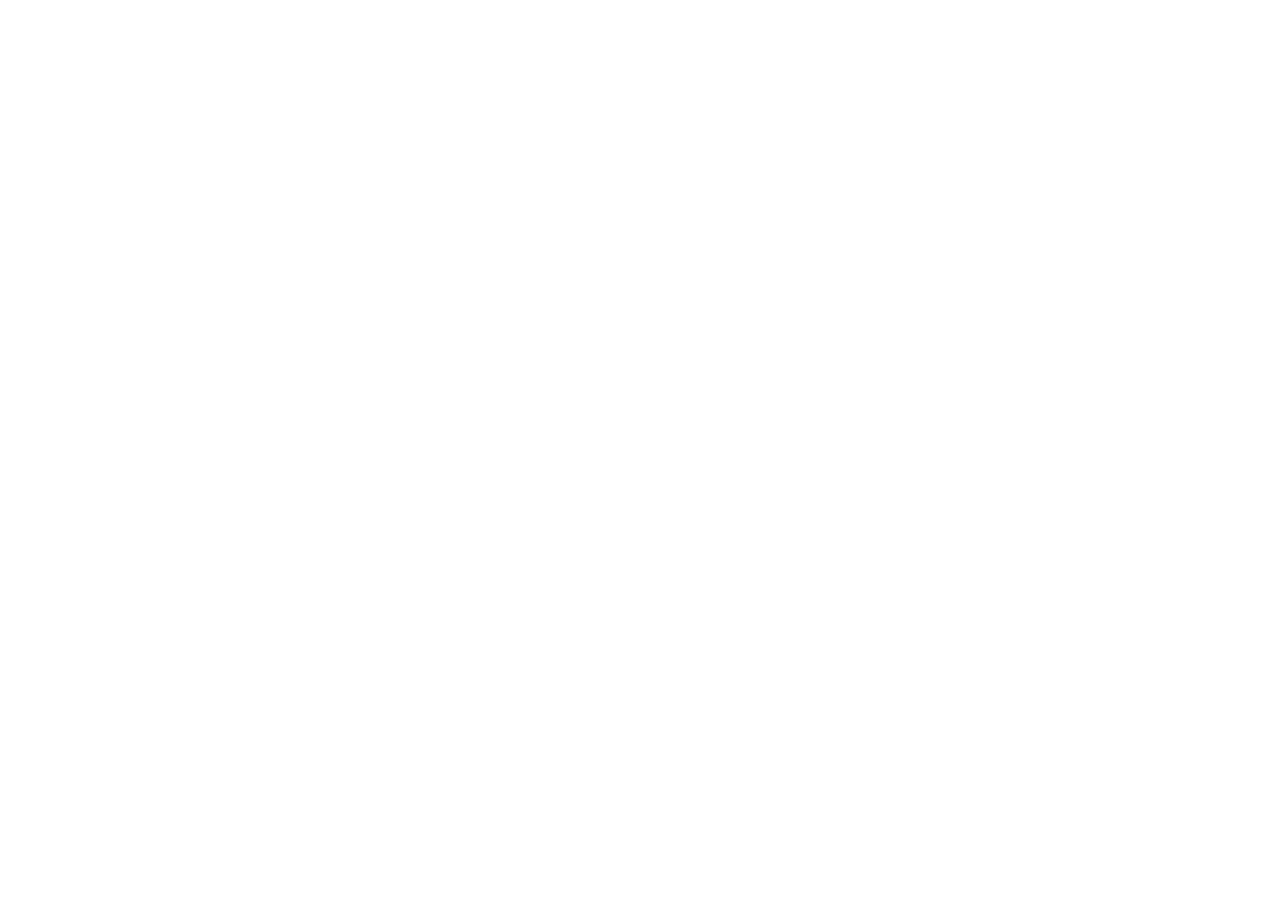
==== LABS/HTML/ironskydive2/lab-css-ironskydive-2-es-master/lab-css-ironskydive-2-es-master/index.html @ 5c76976e "updated new folder organization" ====
<!DOCTYPE html>
<html lang="en">
<head>
    <meta charset="UTF-8">
    <meta http-equiv="X-UA-Compatible" content="IE=edge">
    <meta name="viewport" content="width=device-width, initial-scale=1.0">
    <title>Ironskydive</title>
</head>
<body>
    
    <!-- PASTE HERE HTML YOU CREATED IN THE FIRST LAB -->
    
</body>
</html>
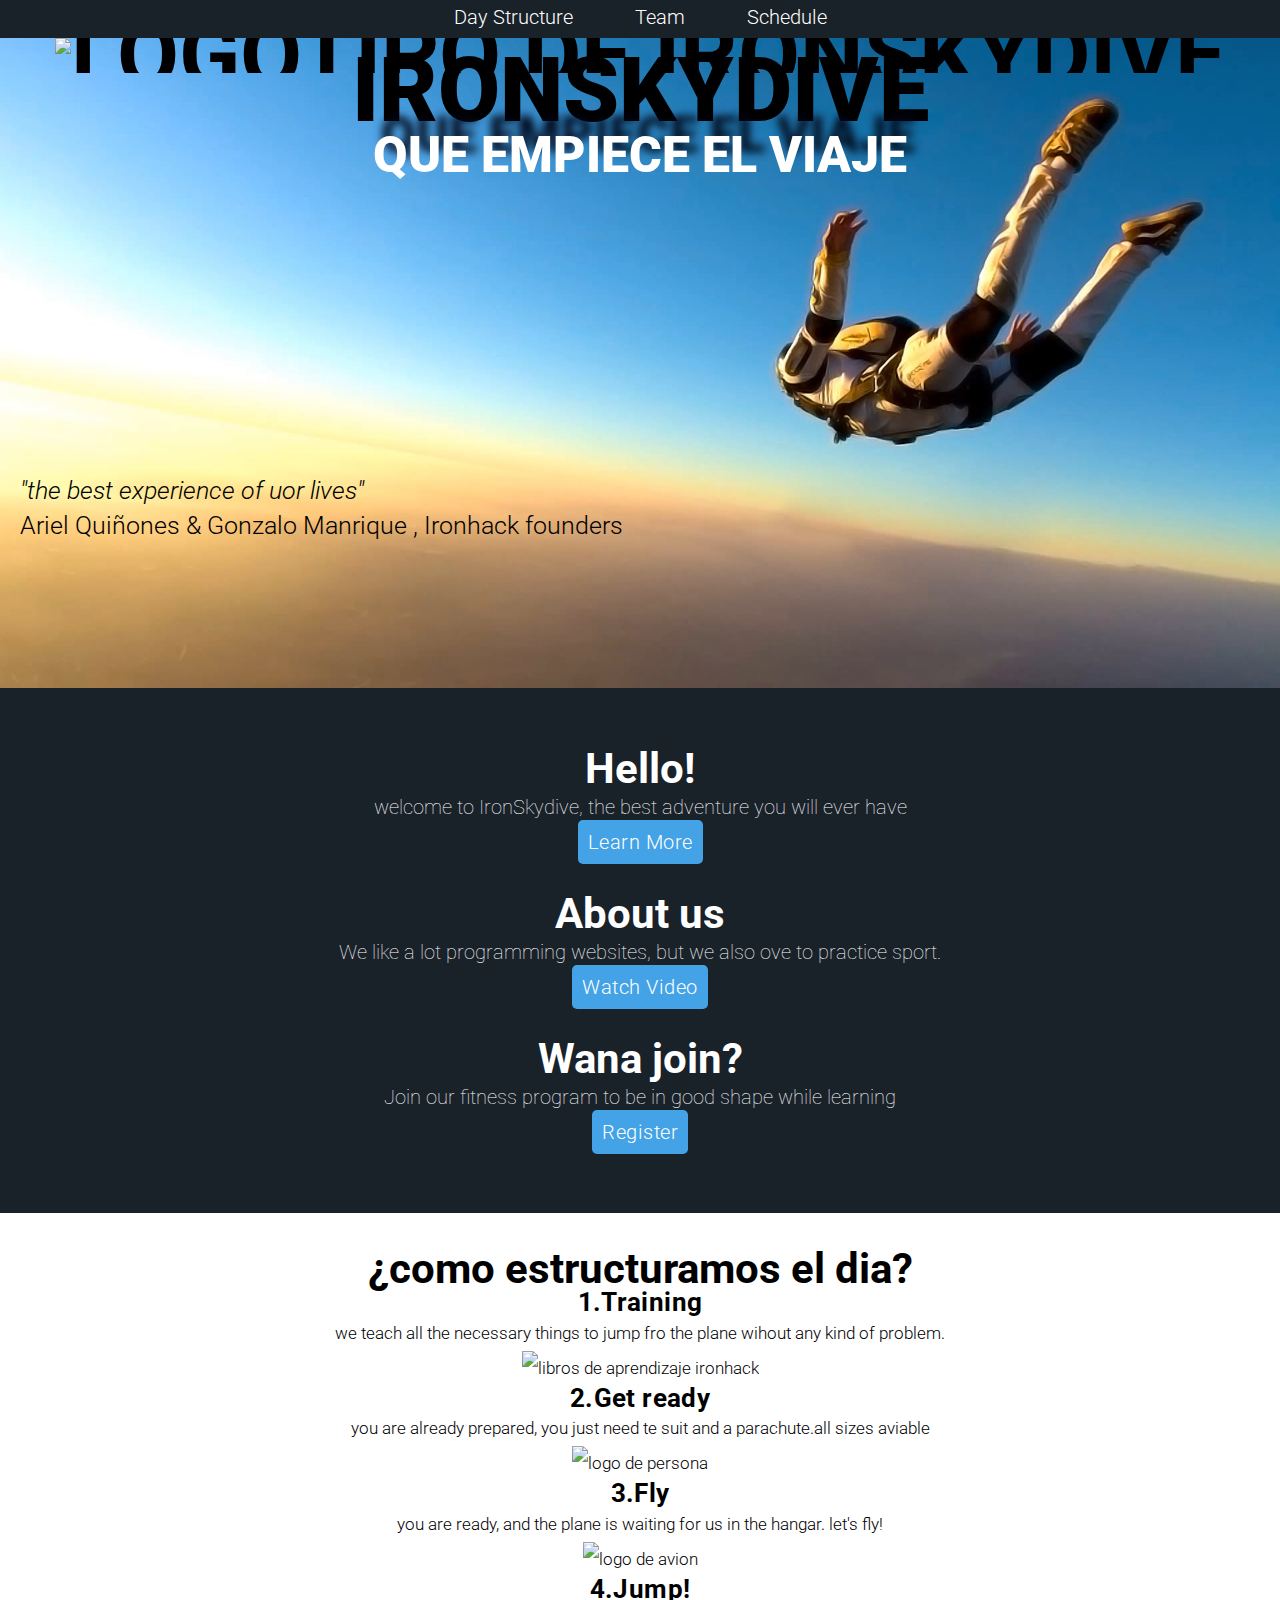
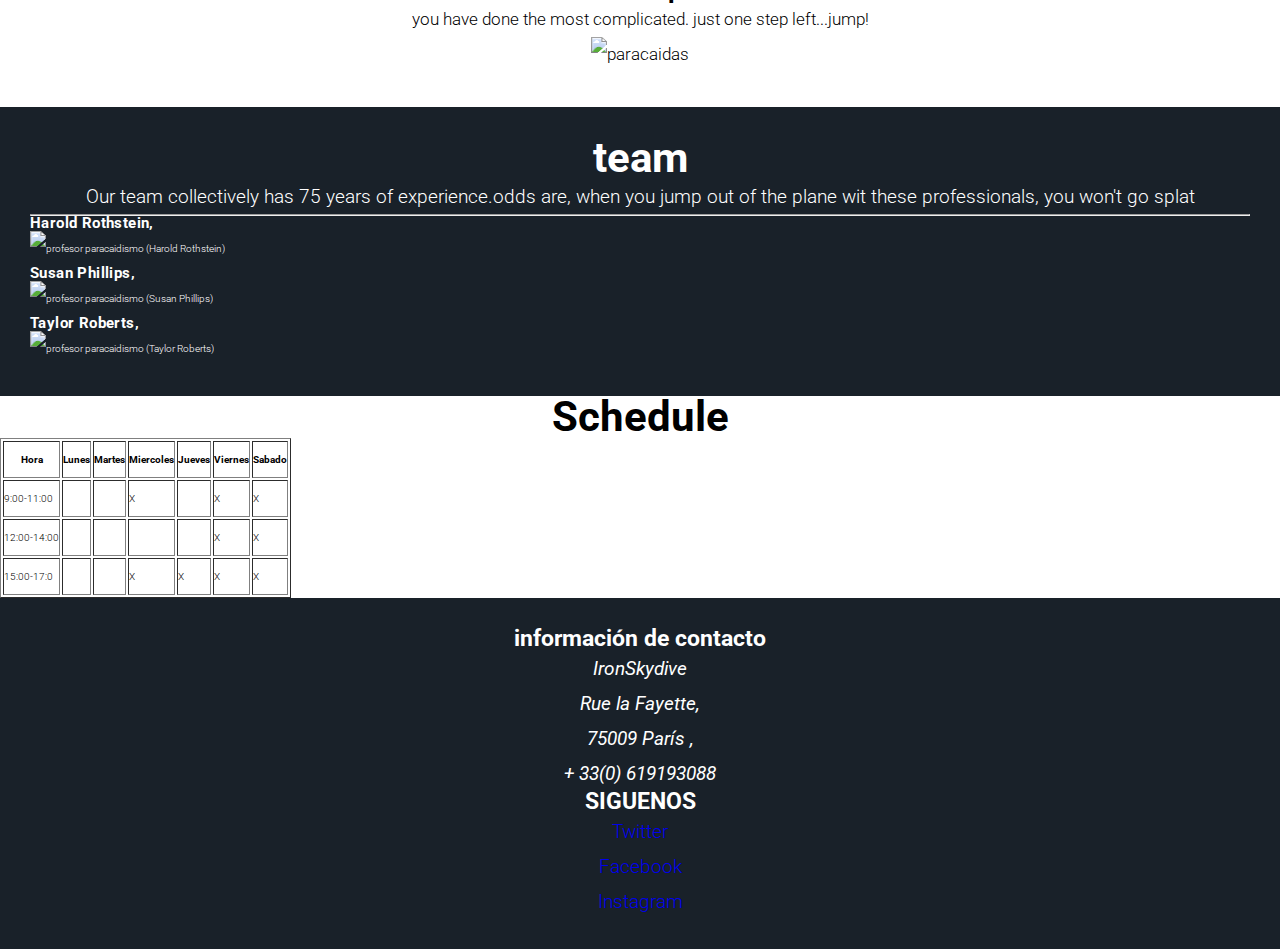
==== commit aabd6005: "LAB1/LAB2 ALMOST DONE" ====
--- a/LABS/HTML/ironskydive2/lab-css-ironskydive-2-es-master/lab-css-ironskydive-2-es-master/index.html
+++ b/LABS/HTML/ironskydive2/lab-css-ironskydive-2-es-master/lab-css-ironskydive-2-es-master/index.html
@@ -1,14 +1,201 @@
 <!DOCTYPE html>
-<html lang="en">
+<html lang="es">
+
 <head>
-    <meta charset="UTF-8">
-    <meta http-equiv="X-UA-Compatible" content="IE=edge">
-    <meta name="viewport" content="width=device-width, initial-scale=1.0">
-    <title>Ironskydive</title>
+    <title>LAB-Ironskydive</title>
+    <link rel="stylesheet" href="css/style.css" tpye="text/css">
 </head>
+
 <body>
+
+    <nav class="nav-bar">
+        <ul id="nav-text">
+            <li><a href="#structure">Day Structure</a></li>
+            <li><a href="#team">Team</a></li>
+            <li><a href="#shedule">Schedule</a></li>
+        </ul>
+    </nav>
+
+    <header class="header">
+
+
+        <h1>
+            <img src="https://s3-eu-west-1.amazonaws.com/ih-materials/uploads/ironhack-skydive-logo.png"
+                alt="Logotipo de IronSkydive">
+            <b>IronSkydive</b>
+
+        </h1>
+
+        <h2 class="sob"><b>Que empiece el viaje</b></h2>
+
+        <aside class="quote">
+            <p><em>"the best experience of uor lives"</em><br> Ariel Quiñones & Gonzalo Manrique , Ironhack founders</p>
+        </aside>
+    </header>
+
+
+
+    <section id="informacion-general" class="dark-background">
+        <div class="informacion-general">
+            <article  class="info-general-text">
+                <h3>Hello!</h3>
+                <p class="text">
+                    welcome to IronSkydive, the best adventure you will ever have
+                </p>
+                <a href="#" class="link-btn">Learn More</a>
+            </article>
+            <article class="info-general-text">
+                <h3>About us</h3>
+                <p class="text">
+                    We like a lot programming websites, but we also ove to practice sport.</p>
+                <a href="#" class="link-btn">Watch Video</a>
+            </article>
+            <article class="info-general-text">
+                <h3>Wana join?</h3>
+                <p class="text">
+                    Join our fitness program to be in good shape while learning</p>
+                    
+            <a href="#" class="link-btn">Register</a>
+        </article>
+            
+        </div>
+
+    </section>
+    <br>
+    <section id="structure">
+        <h3>¿como estructuramos el dia?</h3>
+
+        <div>
+            <article class="service-box">
+
+                <h4>1.Training</h4>
+                <p>we teach all the necessary things to jump fro the plane wihout any kind of problem.</p>
+                <img src="https://s3-eu-west-1.amazonaws.com/ih-materials/uploads/ironskydive-training.png"
+                    alt="libros de aprendizaje ironhack">
+            </article>
+            <article class="service-box">
+
+                <h4>2.Get ready</h4>
+                <p>you are already prepared, you just need te suit and a parachute.all sizes aviable </p>
+                <img src="https://s3-eu-west-1.amazonaws.com/ih-materials/uploads/ironskydive-get-ready.png"
+                    alt="logo de persona">
+            </article>
+            <article class="service-box">
+
+                <h4>3.Fly</h4>
+                <p>you are ready, and the plane is waiting for us in the hangar. let's fly!</p>
+                <img src="https://s3-eu-west-1.amazonaws.com/ih-materials/uploads/ironskydive-fly.png"
+                    alt="logo de avion">
+            </article>
+            <article class="service-box">
+
+                <h4>4.Jump!</h4>
+                <p>you have done the most complicated. just one step left...jump!</p>
+                <img src="https://s3-eu-west-1.amazonaws.com/ih-materials/uploads/ironskydive-jump.png"
+                    alt="paracaidas">
+            </article>
+        </div>
+    </section>
+    <br>
+    <section id="team" class="dark-background">
+        <h3>team</h3>
+        <p class="section-text">Our team collectively has 75 years of experience.odds are, when you jump out of the
+            plane wit these
+            professionals, you won't go splat</p>
+        <hr>
+        <article>
+            <h4 class="member-name">Harold Rothstein,</h4>
+            <img src=" https://s3-eu-west-1.amazonaws.com/ih-materials/uploads/upload_c18b1c463b80090894237a262dfdfbad.jpg"
+                alt="profesor paracaidismo (Harold Rothstein)">
+        </article>
+        <article>
+            <h4 class="member-name">Susan Phillips,</h4>
+            <img src="https://s3-eu-west-1.amazonaws.com/ih-materials/uploads/upload_a18d6123a7c8e75f7e70a4e59b941093.jpg"
+                alt="profesor paracaidismo (Susan Phillips)">
+        </article>
+        <article>
+            <h4 class="member-name">Taylor Roberts,</h4>
+            <img src="https://s3-eu-west-1.amazonaws.com/ih-materials/uploads/upload_7104a331530d1b0611da55093b7dc421.jpg"
+                alt="profesor paracaidismo (Taylor Roberts)">
+        </article>
+    </section>
+
+
+    <section id="shedule">
+        <h3>Schedule</h3>
+        <table border="1px">
+            <thead>
+                <th>Hora</th>
+                <th>Lunes</th>
+                <th>Martes</th>
+                <th>Miercoles</th>
+                <th>Jueves</th>
+                <th>Viernes</th>
+                <th>Sabado</th>
+            </thead>
+
+            <tbody>
+                <tr>
+                    <td>9:00-11:00</td>
+                    <td></td>
+                    <td></td>
+                    <td>X</td>
+                    <td></td>
+                    <td>X</td>
+                    <td>X</td>
+                </tr>
+                <tr>
+                    <td>12:00-14:00</td>
+                    <td></td>
+                    <td></td>
+                    <td></td>
+                    <td></td>
+                    <td>X</td>
+                    <td>X</td>
+                </tr>
+
+                <tr>
+                    <td>15:00-17:0</td>
+                    <td></td>
+                    <td></td>
+                    <td>X</td>
+                    <td>X</td>
+                    <td>X</td>
+                    <td>X</td>
+                </tr>
+
+
+            </tbody>
+
+        </table>
+
+        
+    </section>
     
-    <!-- PASTE HERE HTML YOU CREATED IN THE FIRST LAB -->
-    
+    <footer class="dark-background footer">
+        <section>
+            <h5>
+                información
+                de contacto
+            </h5>
+            <address class="address">
+
+                IronSkydive <br>
+                Rue la Fayette, <br>
+                75009 París ,<br>
+                + 33(0) 619193088
+
+            </address>
+
+            <h5>SIGUENOS</h5>
+            <ul class="list-address">
+                <li><a href="#" target="_blank">Twitter</a></li>
+                <li><a href="#" target="_blank">Facebook</a></li>
+                <li><a href="#" target="_blank">Instagram</a></li>
+            </ul>
+        </section>
+    </footer>
+
 </body>
+
 </html>--- a/LABS/HTML/ironskydive2/lab-css-ironskydive-2-es-master/lab-css-ironskydive-2-es-master/css/style.css
+++ b/LABS/HTML/ironskydive2/lab-css-ironskydive-2-es-master/lab-css-ironskydive-2-es-master/css/style.css
@@ -0,0 +1,197 @@
+@import url('https://fonts.googleapis.com/css?family=Roboto+Condensed:700|Roboto:100,300,700');
+
+
+
+* {
+    margin: 0;
+    padding: 0;
+    font-family: 'Roboto';
+
+}
+
+body {
+    font-size: 10px;
+    line-height: 3.5em;
+    font-weight: 300;
+}
+
+h1,
+h2,
+h3,
+h4,
+h5,
+h6 {
+    font-family: 'Roboto Condensed',
+
+}
+
+
+h1 {
+    font-size: 9em;
+    text-align: center;
+    text-transform: uppercase;
+}
+
+h2 {
+    font-size: 5em;
+    text-align: center;
+    text-transform: uppercase;
+    color: white;
+    text-shadow: #020819 8px -20px 9px;
+}
+
+h3 {
+    font-size: 4.2em;
+    text-align: center;
+    line-height: 1em;
+    ;
+
+}
+
+h4 {
+    font-size: 1.5em;
+    letter-spacing: 0.4px;
+    line-height: 1em;
+}
+
+h5 {
+    font-size: 1.2em;
+    line-height: 1em;
+}
+
+
+.nav-bar {
+    background-color: rgb(25, 33, 41);
+    color: white;
+    text-align: center;
+
+}
+
+nav a {
+    color: white;
+    text-decoration: none;
+    font-size: 2em;
+}
+
+nav ul li {
+    display: inline;
+}
+
+#nav-text li {
+    padding-left: 30px;
+    padding-right: 30px;
+}
+
+.header {
+    position: 0 0;
+    background-repeat: no-repeat;
+    background-size: cover;
+    height: 650px;
+
+
+
+
+
+
+    background-image: url(../../../imageneslab2/fondo.jpg)
+}
+
+
+.sob {
+    margin-top: 30px;
+}
+
+.quote {
+    font-size: 2.5em;
+    margin-top: 300px;
+    padding-left: 20px;
+}
+
+.dark-background {
+    background-color: rgb(25, 33, 41);
+    color: white;
+    padding: 30px;
+
+
+}
+
+
+
+
+.text {
+    font-size: 2em;
+    font-weight: 100;
+    text-align: center;
+}
+
+.link-btn {
+    background-color: rgb(67, 163, 230);
+    color: white;
+    font-size: 2em;
+    letter-spacing: 0.5px;
+    text-align: center;
+    text-decoration: none;
+    padding: 10px;
+    border-radius: 5px;
+
+}
+
+.info-general-text {
+    text-align: center;
+   margin-top: 30px;
+   margin-bottom: 30px;
+
+}
+
+.info-general-text a{ 
+    margin-bottom: 40px;
+
+}
+
+.service-box {
+    font-size: 1.7em;
+    text-align: center;
+}
+
+.service-box img {
+    position: 0 0;
+    height: 125px;
+    background-size: cover;
+    background-repeat: no-repeat;
+
+}
+
+#team .section-text {
+    font-size: 1.9em;
+    text-align: center;
+}
+
+#team .member-name {
+    font-size: 1.5em;
+    height: 700;
+}
+
+#team img {
+    width: 250px;
+    height: 180px;
+}
+
+.footer {
+    text-align: center;
+    font-size: 1.9em;
+    text-decoration: none;
+}
+
+.address {
+    font-size: 0.8;
+    font-weight: normal;
+    
+    }
+
+.list-address{
+    list-style: none;
+}
+
+.footer a {
+    text-decoration:none;
+}